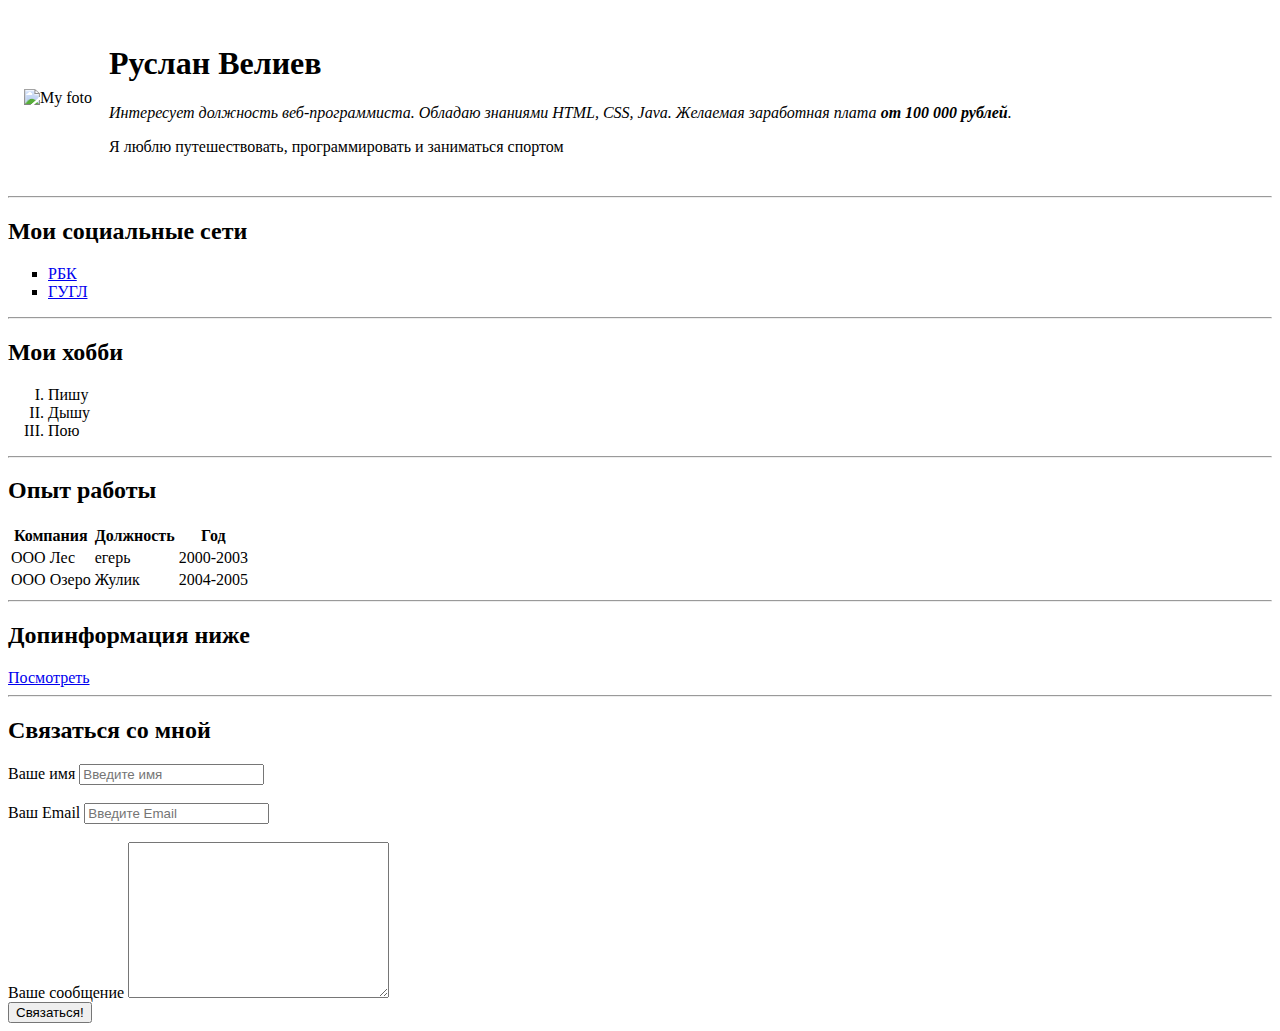
==== index.html @ 8adc8c1c "Add files via upload" ====
<!DOCTYPE html>
<html>
  <head>
    <meta charset="UTF-8" />
    <title>Ruslan VN</title>
  </head>
  <body>
    <table cellspacing="15">
      <tr>
        <td>
          <img src="Мой аватар.jpeg" alt="My foto" width="200" />
        </td>
        <td>
          <h1>Руслан Велиев</h1>
          <p>
            <em>
              Интересует должность веб-программиста. Обладаю знаниями HTML, CSS,
              Java. Желаемая заработная плата
              <strong>от 100 000 рублей</strong>.
            </em>
          </p>
          <p>Я люблю путешествовать, программировать и заниматься спортом</p>
        </td>
      </tr>
    </table>

    <hr />

    <h2>Мои социальные сети</h2>
    <ul type="square">
      <li><a href="https://rbc.ru" target="_blank">РБК</a></li>
      <li><a href="https://google.com" target="_blank">ГУГЛ</a></li>
    </ul>

    <hr />

    <h2>Мои хобби</h2>
    <ol type="I">
      <li>Пишу</li>
      <li>Дышу</li>
      <li>Пою</li>
    </ol>

    <hr />

    <h2>Опыт работы</h2>
    <table>
      <tr>
        <th>Компания</th>
        <th>Должность</th>
        <th>Год</th>
      </tr>
      <tr>
        <td>ООО Лес</td>
        <td>егерь</td>
        <td>2000-2003</td>
      </tr>
      <tr>
        <td>ООО Озеро</td>
        <td>Жулик</td>
        <td>2004-2005</td>
      </tr>
    </table>

    <hr />

    <h2>Допинформация ниже</h2>
    <a href="Sekond page.html">Посмотреть</a>

    <hr />

    <h2>Связаться со мной</h2>
    <form action="/">
      <label for="name">Ваше имя</label>
      <input type="text" id="name" placeholder="Введите имя" />
      <br />
      <br />
      <label for="email">Ваш Email</label>
      <input type="text" id="email" placeholder="Введите Email" />
      <br />
      <br />
      <label for="text">Ваше сообщение</label>
      <textarea name="" id="text" cols="30" rows="10"></textarea>
      <br />
      <input type="submit" value="Связаться!" />
    </form>
  </body>
</html>
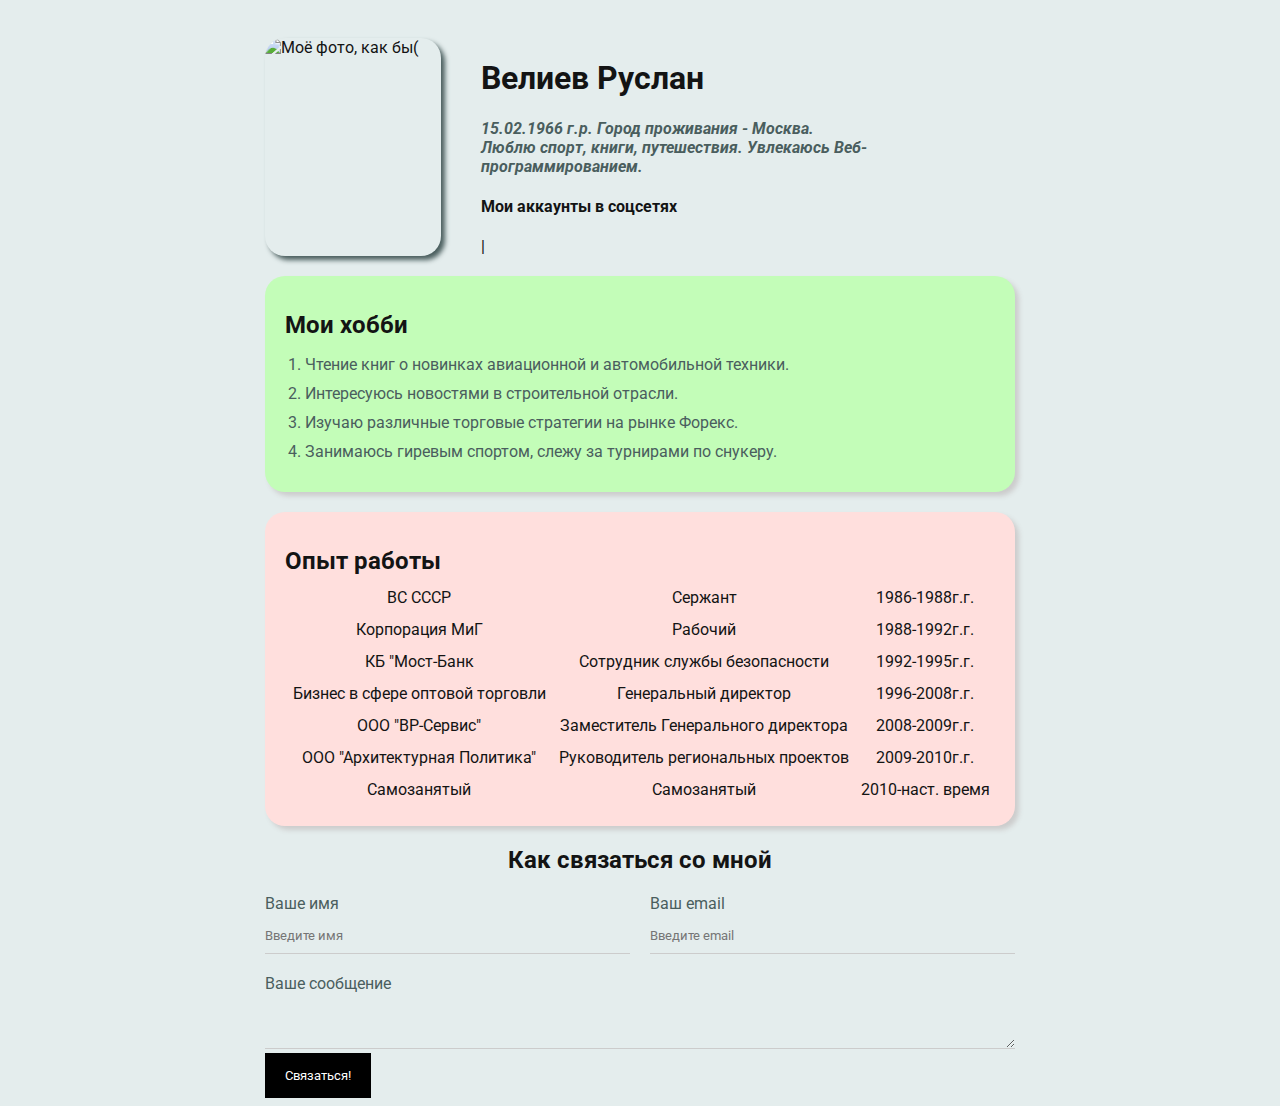
==== commit fe7d6354: "Add files via upload" ====
--- a/index.html
+++ b/index.html
@@ -2,87 +2,129 @@
 <html>
   <head>
     <meta charset="UTF-8" />
-    <title>Ruslan VN</title>
+    <title>Велиев Р.Н.</title>
+    <link rel="stylesheet" href="style.css" />
   </head>
   <body>
-    <table cellspacing="15">
-      <tr>
-        <td>
-          <img src="Мой аватар.jpeg" alt="My foto" width="200" />
-        </td>
-        <td>
-          <h1>Руслан Велиев</h1>
+    <div class="container">
+      <div class="info">
+        <img src="Мой аватар.jpeg" alt="Моё фото, как бы(" class="avatar" />
+        <div class="info-text">
+          <h1>Велиев Руслан</h1>
+          <p>15.02.1966 г.р. Город проживания - Москва.</p>
           <p>
-            <em>
-              Интересует должность веб-программиста. Обладаю знаниями HTML, CSS,
-              Java. Желаемая заработная плата
-              <strong>от 100 000 рублей</strong>.
-            </em>
+            Люблю спорт, книги, путешествия. Увлекаюсь Веб-программированием.
           </p>
-          <p>Я люблю путешествовать, программировать и заниматься спортом</p>
-        </td>
-      </tr>
-    </table>
+          <h4>Мои аккаунты в соцсетях</h4>
 
-    <hr />
+          <a
+            href="https://www.facebook.com/profile.php?id=100080752457421"
+            target="_blank"
+            title="Я в Facebook"
+            ><i class="fa-brands fa-facebook"></i
+          ></a>
+          |
+          <a
+            href="https://www.instagram.com/velievyr/"
+            target="_blank"
+            title="Я в Instagram"
+            ><i class="fa-brands fa-instagram"></i
+          ></a>
+        </div>
+      </div>
+      <div class="card bg_green">
+        <h2>Мои хобби</h2>
+        <ol class="list">
+          <li>Чтение книг о новинках авиационной и автомобильной техники.</li>
+          <li>Интересуюсь новостями в строительной отрасли.</li>
+          <li>Изучаю различные торговые стратегии на рынке Форекс.</li>
+          <li>Занимаюсь гиревым спортом, слежу за турнирами по снукеру.</li>
+        </ol>
+      </div>
 
-    <h2>Мои социальные сети</h2>
-    <ul type="square">
-      <li><a href="https://rbc.ru" target="_blank">РБК</a></li>
-      <li><a href="https://google.com" target="_blank">ГУГЛ</a></li>
-    </ul>
+      <div class="card bg_pink">
+        <h2>Опыт работы</h2>
+        <table class="table">
+          <tr>
+            <td>ВС СССР</td>
+            <td>Сержант</td>
+            <td>1986-1988г.г.</td>
+          </tr>
 
-    <hr />
+          <tr>
+            <td>Корпорация МиГ</td>
+            <td>Рабочий</td>
+            <td>1988-1992г.г.</td>
+          </tr>
 
-    <h2>Мои хобби</h2>
-    <ol type="I">
-      <li>Пишу</li>
-      <li>Дышу</li>
-      <li>Пою</li>
-    </ol>
+          <tr>
+            <td>КБ "Мост-Банк</td>
+            <td>Сотрудник службы безопасности</td>
+            <td>1992-1995г.г.</td>
+          </tr>
 
-    <hr />
+          <tr>
+            <td>Бизнес в сфере оптовой торговли</td>
+            <td>Генеральный директор</td>
+            <td>1996-2008г.г.</td>
+          </tr>
 
-    <h2>Опыт работы</h2>
-    <table>
-      <tr>
-        <th>Компания</th>
-        <th>Должность</th>
-        <th>Год</th>
-      </tr>
-      <tr>
-        <td>ООО Лес</td>
-        <td>егерь</td>
-        <td>2000-2003</td>
-      </tr>
-      <tr>
-        <td>ООО Озеро</td>
-        <td>Жулик</td>
-        <td>2004-2005</td>
-      </tr>
-    </table>
+          <tr>
+            <td>ООО "ВР-Сервис"</td>
+            <td>Заместитель Генерального директора</td>
+            <td>2008-2009г.г.</td>
+          </tr>
 
-    <hr />
+          <tr>
+            <td>ООО "Архитектурная Политика"</td>
+            <td>Руководитель региональных проектов</td>
+            <td>2009-2010г.г.</td>
+          </tr>
 
-    <h2>Допинформация ниже</h2>
-    <a href="Sekond page.html">Посмотреть</a>
+          <tr>
+            <td>Самозанятый</td>
+            <td>Самозанятый</td>
+            <td>2010-наст. время</td>
+          </tr>
+        </table>
+      </div>
+      <div class="contact">
+        <h2>Как связаться со мной</h2>
 
-    <hr />
+        <form action="/">
+          <div class="row">
+            <div class="form-group">
+              <label for="name">Ваше имя</label>
+              <input type="text" id="name" placeholder="Введите имя" />
+            </div>
 
-    <h2>Связаться со мной</h2>
-    <form action="/">
-      <label for="name">Ваше имя</label>
-      <input type="text" id="name" placeholder="Введите имя" />
-      <br />
-      <br />
-      <label for="email">Ваш Email</label>
-      <input type="text" id="email" placeholder="Введите Email" />
-      <br />
-      <br />
-      <label for="text">Ваше сообщение</label>
-      <textarea name="" id="text" cols="30" rows="10"></textarea>
-      <br />
-      <input type="submit" value="Связаться!" />
-    </form>
+            <div class="form-group">
+              <label for="email">Ваш email</label>
+              <input
+                type="email"
+                id="email"
+                placeholder="Введите email"
+                value=""
+              />
+            </div>
+          </div>
+          <div class="form-group">
+            <label for="text">Ваше сообщение</label>
+
+            <textarea id="text" cols="15" rows="2"></textarea>
+          </div>
+
+          <input class="btn" type="submit" value="Связаться!" />
+        </form>
+      </div>
+
+      <div class="position">
+        <div class="box"></div>
+      </div>
+    </div>
+    <script
+      src="https://kit.fontawesome.com/0057a242a4.js"
+      crossorigin="anonymous"
+    ></script>
   </body>
 </html>
--- a/style.css
+++ b/style.css
@@ -0,0 +1,191 @@
+@import url("https://fonts.googleapis.com/css2?family=Heebo:wght@400;700;900&family=Macondo&family=Roboto:ital@0;1&family=Smooch&display=swap");
+/* * {
+  margin: 0;
+  padding: 0;
+} */
+body {
+  /* background-image: url("bg_repeat.jpg"); */
+  background-color: #e4eded;
+  color: #131414;
+
+  /* font: normal 16px "Roboto", sans-serif; */
+
+  font-size: 16px;
+  font-weight: normal;
+  font-family: "Roboto", sans-serif;
+
+  /* font-family: "Lucida Sans", "Lucida Sans Regular", "Lucida Grande",
+    "Lucida Sans Unicode", Geneva, Verdana, sans-serif; */
+}
+
+a {
+  color: #000;
+  text-decoration: none;
+}
+
+a:hover {
+  color: blue;
+  text-decoration: underline;
+}
+
+a:active {
+  color: blue;
+  text-decoration: overline;
+}
+
+.avatar {
+  width: 180px;
+  border-radius: 20px;
+  box-shadow: 4px 4px 5px #4a5e5e;
+}
+
+.info {
+  display: flex;
+  margin-bottom: 20px;
+}
+
+@media (max-width: 700px) {
+  .info {
+    display: block;
+    text-align: center;
+  }
+}
+
+.info-text {
+  margin-left: 40px;
+}
+
+.info p {
+  color: #4a5e5e;
+  margin: 0;
+  font-style: italic;
+  font-weight: bold;
+}
+
+/* Box Model */
+
+.container {
+  max-width: 750px;
+  margin: auto;
+  padding-top: 30px;
+}
+
+.social {
+  /* background: red; */
+  /* padding: 15px; */
+  /* position: absolute; */
+}
+
+/* .fa-brands {
+  width: 50px;
+  height: 50px;
+} */
+
+.card {
+  margin-bottom: 20px;
+  background: green;
+  padding: 15px 20px;
+  border-radius: 20px;
+  /* display: none; */
+}
+
+.card h2 {
+  margin-bottom: 10px;
+}
+
+.bg_green {
+  background: #c3fdb8;
+  box-shadow: 4px 4px 5px #ccc;
+}
+
+.bg_pink {
+  background: #ffdfdd;
+  box-shadow: 4px 4px 5px #ccc;
+}
+
+.list {
+  padding: 0px 20px;
+}
+
+.list li {
+  color: #4a5e5e;
+  margin-bottom: 10px;
+}
+
+.table {
+  width: 100%;
+  text-align: center;
+}
+
+.table td,
+th {
+  padding-bottom: 10px;
+}
+
+.contact h2 {
+  text-align: center;
+}
+
+.form-group label {
+  display: block;
+
+  color: #4a5e5e;
+}
+
+.form-group input,
+.form-group textarea {
+  width: 100%;
+  box-sizing: border-box;
+  border: none;
+  background: transparent;
+  border-bottom: 1px solid #ccc;
+  color: #000;
+  padding: 15px 0 10px;
+  outline: none;
+  font-family: inherit;
+}
+
+.row {
+  display: flex;
+  margin-bottom: 20px;
+}
+
+.row > .form-group {
+  width: 50%;
+}
+
+.row > .form-group:first-child {
+  margin-right: 20px;
+}
+
+.btn {
+  color: white;
+  padding: 15px 20px;
+  background: #000;
+  font-family: inherit;
+  border: none;
+}
+
+.btn:hover {
+  opacity: 0.9;
+  cursor: pointer;
+}
+
+/* Position */
+
+/* .position {
+  position: relative;
+  border: 4px solid black;
+  margin-top: 40px;
+  padding: 20px;
+  height: 300px;
+}
+
+.box {
+  position: absolute;
+  top: 150px;
+  right: 150px;
+  width: 50px;
+  height: 50px;
+  background: lightcoral;
+} */
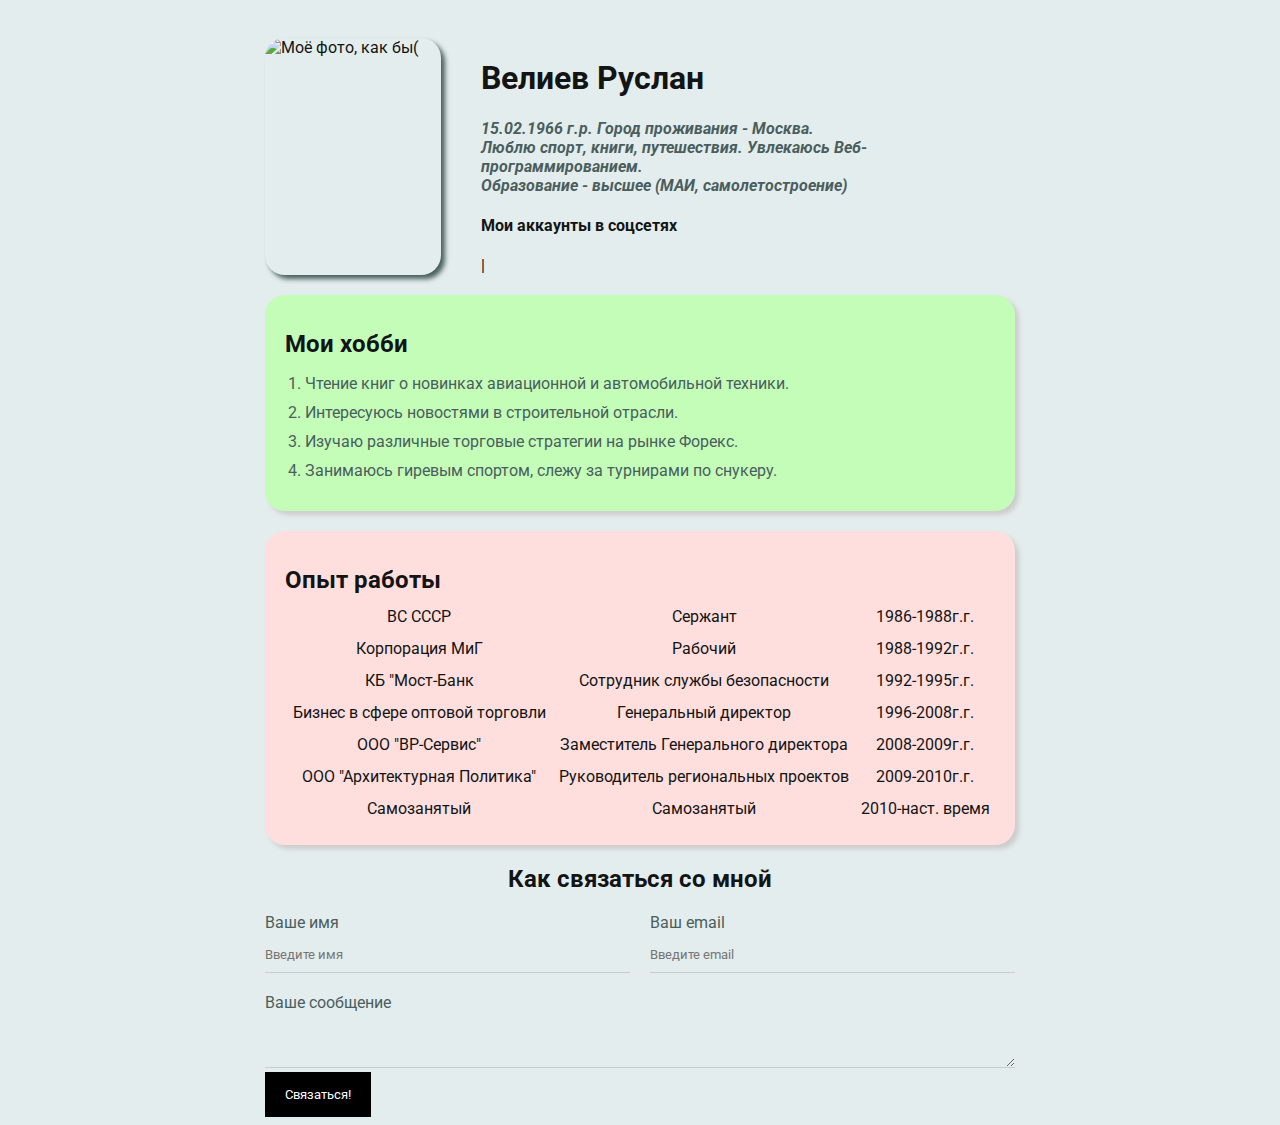
==== commit f765250f: "Add files via upload" ====
--- a/index.html
+++ b/index.html
@@ -3,6 +3,7 @@
   <head>
     <meta charset="UTF-8" />
     <title>Велиев Р.Н.</title>
+    <meta name="viewport" content="width=device-width, initial-scale=1" />
     <link rel="stylesheet" href="style.css" />
   </head>
   <body>
@@ -15,6 +16,7 @@
           <p>
             Люблю спорт, книги, путешествия. Увлекаюсь Веб-программированием.
           </p>
+          <p>Образование - высшее (МАИ, самолетостроение)</p>
           <h4>Мои аккаунты в соцсетях</h4>
 
           <a
